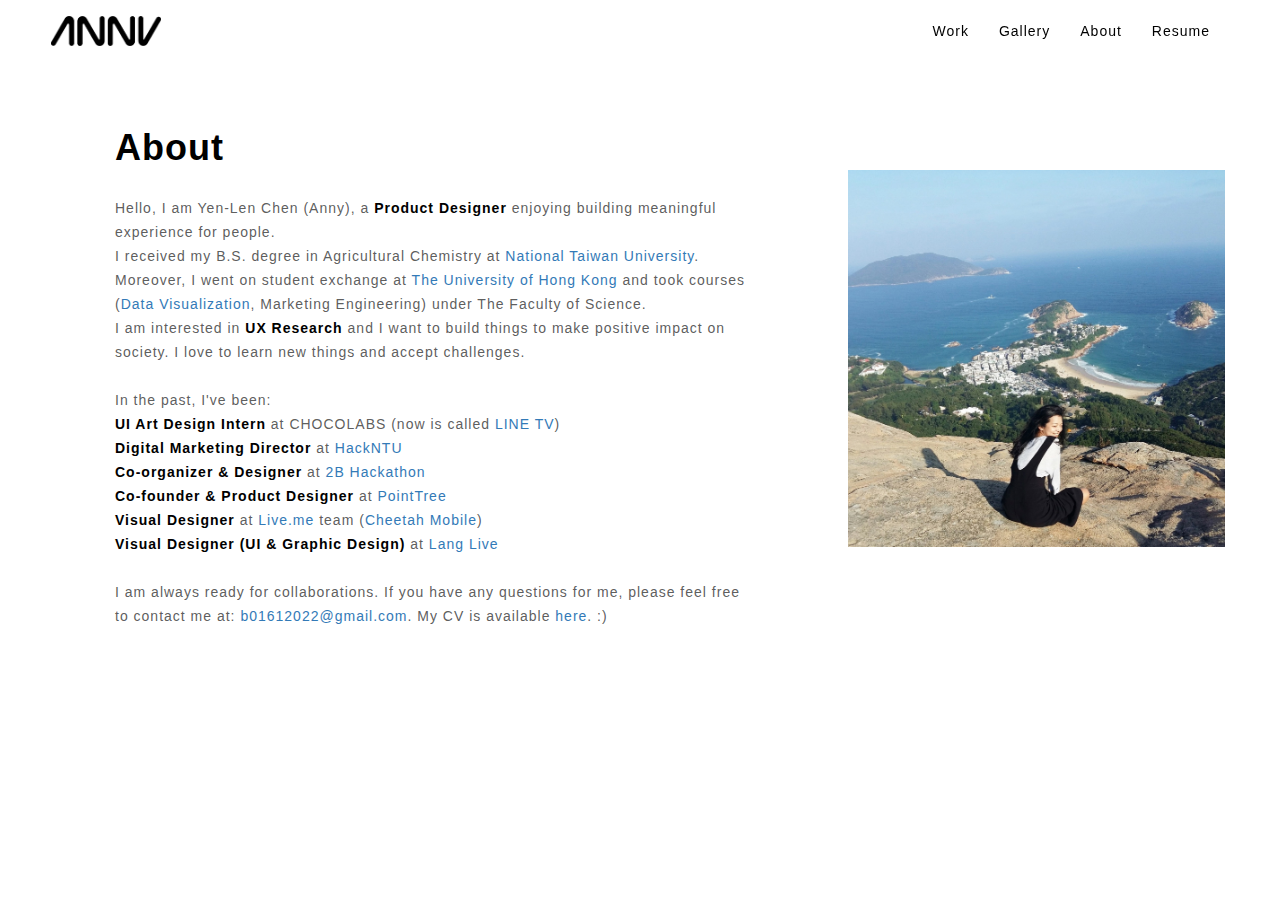
==== about.html @ 2463f5ef "first commit" ====
<!DOCTYPE html>
<html lang="en">
	<head>
		<meta charset="utf-8">
		<title>Chen, Yen-Len</title>
		<meta name="viewport" content="width=device-width, initial-scale=1">
		<link rel="icon" type="image/png" href="head_logo.png">
		<link rel="stylesheet" type="text/css" href="bootstrap.min.css">
		<link rel="stylesheet" type="text/css" href="about.css">
		<script src="https://ajax.googleapis.com/ajax/libs/jquery/1.11.1/jquery.min.js"></script>
  		<script src="bootstrap.min.js"></script>
  		<script>
		  (function(i,s,o,g,r,a,m){i['GoogleAnalyticsObject']=r;i[r]=i[r]||function(){
		  (i[r].q=i[r].q||[]).push(arguments)},i[r].l=1*new Date();a=s.createElement(o),
		  m=s.getElementsByTagName(o)[0];a.async=1;a.src=g;m.parentNode.insertBefore(a,m)
		  })(window,document,'script','https://www.google-analytics.com/analytics.js','ga');

		  ga('create', 'UA-93184036-1', 'auto');
		  ga('send', 'pageview');

		</script>

	</head>

	<body  data-target="#navbar-follow" data-spy="scroll">
	
		<div class="nav navbar-fixed-top" id="navbar-follow">

				<nav class="navbar navbar-default" role="navigation">
	        <div class="container">
	        	<div class="navbar-header">
	                <button type="button" class="navbar-toggle" data-toggle="collapse" data-target="#myNavbar">
	                    <span class="icon-bar"></span>
	                    <span class="icon-bar"></span>
	                    <span class="icon-bar"></span> 
	                </button>
	                <a class="navbar-brand" href="index.html">
	   					<img src="logo.png"  height="30" >
					</a>
	            </div>

	            <div class="collapse navbar-collapse" id="myNavbar">
		            <ul class="nav navbar-nav navbar-right">
							<li><a href="index.html#work">Work</a></li>
							<li><a href="gallery.html">Gallery</a></li>
				            <li><a href="about.html">About</a></li>
				            <li><a href="https://drive.google.com/file/d/1u3EuV8HXHEajZyKUcncGNHfp7hFh6tCM/view?usp=sharing" target="blank">Resume</a></li>
			        </ul>
	            </div>
	        
	        </div>
	    </nav>
	    </div>

	    <div class="col-md-12 ">
	    	<div class="col-md-8 work-detail">	
		    	<p style="font-weight: 600; font-size: 36px; color: black">About</p>
		    	Hello, I am Yen-Len Chen (Anny), a <span>Product Designer</span> enjoying building meaningful experience for people.<br>I received my B.S. degree in Agricultural Chemistry at <a href="http://www.ntu.edu.tw/" target="_blank">National Taiwan University</a>. Moreover, I went on student exchange at <a href="http://www.hku.hk/" target="_blank">The University of Hong Kong</a> and took courses (<a href="https://plot.ly/~annychen" target="blank">Data Visualization</a>, Marketing Engineering) under The Faculty of Science. <br>
				I am interested in <span>UX Research</span> and I want to build things to make positive impact on society. I love to learn new things and accept challenges.<br><br>
				In the past, I've been:<br>
				<span>UI Art Design Intern</span> at CHOCOLABS (now is called <a href="https://www.linetv.tw" target="_blank" > LINE TV</a>)<br>
				<span>Digital Marketing Director</span> at <a href="https://www.facebook.com/hackNTU/" target="_blank" >HackNTU</a><br>
				<span>Co-organizer & Designer</span> at <a href="https://www.facebook.com/2BHackathon/" target="_blank" >2B Hackathon</a><br>
				<span>Co-founder & Product Designer</span> at <a href="https://www.facebook.com/GpointTree/" target="_blank" >PointTree</a><br>				
				<span>Visual Designer</span> at <a href="https://www.facebook.com/livemetw/" target="_blank" > Live.me </a> team (<a href="http://www.cmcm.com/zh-tw/" target="_blank" >Cheetah Mobile</a>)<br>
				<span>Visual Designer (UI & Graphic Design)</span> at <a href="https://www.langlive.com.tw/" target="_blank" >Lang Live</a><br><br>

				I am always ready for collaborations. If you have any questions for me, please feel free to contact me at: <a href="mailto:b01612022@gmail.com">b01612022@gmail.com</a>. My CV is available <a href="https://drive.google.com/file/d/1u3EuV8HXHEajZyKUcncGNHfp7hFh6tCM/view?usp=sharing" target="blank">here</a>. :)
	    	</div>	 	    
	    	<div class="col-md-4 videowrapper"><img src="about.jpg" class="about-img"></div>	 	
	    </div>		
	</body>
</html>
---- about.css ----
body{
	position: relative;
	font-family:  sans-serif ;
	background-color: white;
	letter-spacing: 1px;
}


p{
	
	margin-bottom: 1.6em;
	display: block;
    -webkit-margin-before: 1em;
    -webkit-margin-after: 1em;
    -webkit-margin-start: 0px;
    -webkit-margin-end: 0px;
    
}

.navbar-default {
  background-color: #ffffff;
  border-color: #ffffff;
}

.navbar-brand{
	position: absolute;
	left: 50px;
}
.col-md-4{
	padding-left:0px;
	padding-top: 170px;
	padding-right:40px;
}
.col-md-8{
	padding: 100px;
}

.navbar-default .navbar-nav > li > a {
	color: black;
	padding-top: 20px;
	float: right;
}
.navbar-default .navbar-nav > li > a:hover,
.navbar-default .navbar-nav > li > a:focus {
	color: #7B7B7B;
	text-decoration: none;
	padding-bottom: 8px;
	float: right;
}

.navbar-default .navbar-nav > .active > a,
.navbar-default .navbar-nav > .active > a:hover,
.navbar-default .navbar-nav > .active > a:focus {
	background-color: #ffffff;
	padding-bottom: 8px;
	color: black;
	margin-right: auto;
	float: right;

}


@media (max-width: 767px) {
  .navbar-default .navbar-nav .open .dropdown-menu > li > a {
    color: #ffffff;
  }
  .navbar-default .navbar-nav .open .dropdown-menu > li > a:hover,
  .navbar-default .navbar-nav .open .dropdown-menu > li > a:focus {
    color: #ffffff;
  }
  .navbar-default .navbar-nav .open .dropdown-menu > .active > a,
  .navbar-default .navbar-nav .open .dropdown-menu > .active > a:hover,
  .navbar-default .navbar-nav .open .dropdown-menu > .active > a:focus {
    color: #ffffff;
    background-color: #ffffff;
  }
  
  .col-md-8{
  	padding: 20px;
  	padding-top: 100px
  }
  .videowrapper {
	    float: none;
	    clear: both;
	    width: 100%;
	    position: relative;
	    padding-bottom: 56.25%;
	    padding-top: 25px;
	    height: 0;
	}
  .videowrapper img {
	    position: absolute;
	    top: 0;
	    left: 0;
	    padding-bottom: 60px;
	}

}


.work-detail{
	color: rgba(51,51,51,.8);
	line-height: 24px;
}

.work-detail p{
	font-size: 24px;
}


.work-detail span{
	font-weight: bold;
	color: black;
}

.about-img{
	display: block;
    margin: auto;
    justify-content: center;
	overflow: hidden;
	width: 100%;
}

/*Animation area*/

.hvrbox {
	position: relative;	
}
.hvrbox img {
	max-width: 100%;
}
.hvrbox .hvrbox-layer-bottom {
	opacity: 1;
}
.hvrbox .hvrbox-layer-top {
	opacity: 0;
	position: absolute;
	top: 0;
	left: 0;
	right: 0;
	bottom: 0;
	width: 100%;
	height: 100%;
	background: rgba(255, 255, 255, 0.9);
	color: black;
	padding: 15px;
	-moz-transition: all 0.5s ease-in-out 0s;
	-webkit-transition: all 0.5s ease-in-out 0s;
	-ms-transition: all 0.5s ease-in-out 0s;
	transition: all 0.5s ease-in-out 0s;
}
.hvrbox:hover .hvrbox-layer-top,
.hvrbox.active .hvrbox-layer-top {
	opacity: 1;
}
.hvrbox .hvrbox-text {
	text-align: center;
	font-size: 20px;
	font-weight: 300%;
	display: inline-block;
	position: absolute;
	top: 50%;
	left: 50%;
	-moz-transform: translate(-50%, -50%);
	-webkit-transform: translate(-50%, -50%);
	-ms-transform: translate(-50%, -50%);
	transform: translate(-50%, -50%);
}
/*Animation area*/
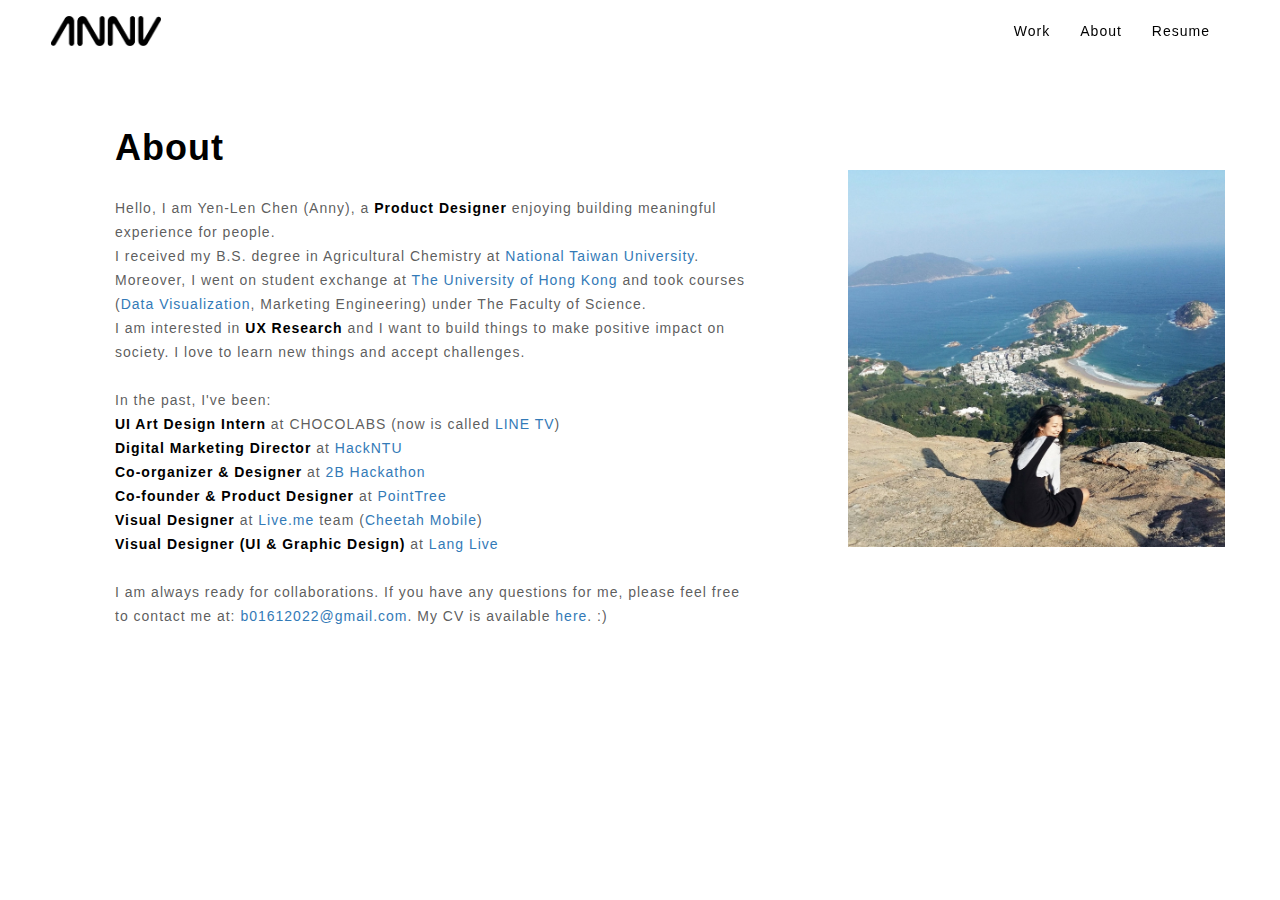
==== commit 7408fc7f: "correct web pages" ====
--- a/about.html
+++ b/about.html
@@ -1,73 +1,133 @@
 <!DOCTYPE html>
 <html lang="en">
-	<head>
-		<meta charset="utf-8">
-		<title>Chen, Yen-Len</title>
-		<meta name="viewport" content="width=device-width, initial-scale=1">
-		<link rel="icon" type="image/png" href="head_logo.png">
-		<link rel="stylesheet" type="text/css" href="bootstrap.min.css">
-		<link rel="stylesheet" type="text/css" href="about.css">
-		<script src="https://ajax.googleapis.com/ajax/libs/jquery/1.11.1/jquery.min.js"></script>
-  		<script src="bootstrap.min.js"></script>
-  		<script>
-		  (function(i,s,o,g,r,a,m){i['GoogleAnalyticsObject']=r;i[r]=i[r]||function(){
-		  (i[r].q=i[r].q||[]).push(arguments)},i[r].l=1*new Date();a=s.createElement(o),
-		  m=s.getElementsByTagName(o)[0];a.async=1;a.src=g;m.parentNode.insertBefore(a,m)
-		  })(window,document,'script','https://www.google-analytics.com/analytics.js','ga');
+  <head>
+    <meta charset="utf-8" />
+    <title>Chen, Yen-Len</title>
+    <meta name="viewport" content="width=device-width, initial-scale=1" />
+    <link rel="icon" type="image/png" href="head_logo.png" />
+    <link rel="stylesheet" type="text/css" href="bootstrap.min.css" />
+    <link rel="stylesheet" type="text/css" href="about.css" />
+    <script src="https://ajax.googleapis.com/ajax/libs/jquery/1.11.1/jquery.min.js"></script>
+    <script src="bootstrap.min.js"></script>
+    <script>
+      (function (i, s, o, g, r, a, m) {
+        i['GoogleAnalyticsObject'] = r;
+        (i[r] =
+          i[r] ||
+          function () {
+            (i[r].q = i[r].q || []).push(arguments);
+          }),
+          (i[r].l = 1 * new Date());
+        (a = s.createElement(o)), (m = s.getElementsByTagName(o)[0]);
+        a.async = 1;
+        a.src = g;
+        m.parentNode.insertBefore(a, m);
+      })(
+        window,
+        document,
+        'script',
+        'https://www.google-analytics.com/analytics.js',
+        'ga',
+      );
 
-		  ga('create', 'UA-93184036-1', 'auto');
-		  ga('send', 'pageview');
+      ga('create', 'UA-93184036-1', 'auto');
+      ga('send', 'pageview');
+    </script>
+  </head>
 
-		</script>
+  <body data-target="#navbar-follow" data-spy="scroll">
+    <div class="nav navbar-fixed-top" id="navbar-follow">
+      <nav class="navbar navbar-default" role="navigation">
+        <div class="container">
+          <div class="navbar-header">
+            <button
+              type="button"
+              class="navbar-toggle"
+              data-toggle="collapse"
+              data-target="#myNavbar"
+            >
+              <span class="icon-bar"></span>
+              <span class="icon-bar"></span>
+              <span class="icon-bar"></span>
+            </button>
+            <a class="navbar-brand" href="index.html">
+              <img src="logo.png" alt="mylogo" height="30" />
+            </a>
+          </div>
 
-	</head>
+          <div class="collapse navbar-collapse" id="myNavbar">
+            <ul class="nav navbar-nav navbar-right">
+              <li><a href="index.html#work">Work</a></li>
+              <li><a href="about.html">About</a></li>
+              <li>
+                <a
+                  href="https://drive.google.com/file/d/1u3EuV8HXHEajZyKUcncGNHfp7hFh6tCM/view?usp=sharing"
+                  target="_blank"
+                  >Resume</a
+                >
+              </li>
+            </ul>
+          </div>
+        </div>
+      </nav>
+    </div>
 
-	<body  data-target="#navbar-follow" data-spy="scroll">
-	
-		<div class="nav navbar-fixed-top" id="navbar-follow">
+    <div class="col-md-12">
+      <div class="col-md-8 work-detail">
+        <p style="font-weight: 600; font-size: 36px; color: black;">About</p>
+        Hello, I am Yen-Len Chen (Anny), a
+        <span>Product Designer</span> enjoying building meaningful experience
+        for people.<br />I received my B.S. degree in Agricultural Chemistry at
+        <a href="http://www.ntu.edu.tw/" target="_blank"
+          >National Taiwan University</a
+        >. Moreover, I went on student exchange at
+        <a href="http://www.hku.hk/" target="_blank"
+          >The University of Hong Kong</a
+        >
+        and took courses (<a href="https://plot.ly/~annychen" target="blank"
+          >Data Visualization</a
+        >, Marketing Engineering) under The Faculty of Science. <br />
+        I am interested in <span>UX Research</span> and I want to build things
+        to make positive impact on society. I love to learn new things and
+        accept challenges.<br /><br />
+        In the past, I've been:<br />
+        <span>UI Art Design Intern</span> at CHOCOLABS (now is called
+        <a href="https://www.linetv.tw" target="_blank"> LINE TV</a>)<br />
+        <span>Digital Marketing Director</span> at
+        <a href="https://www.facebook.com/hackNTU/" target="_blank">HackNTU</a
+        ><br />
+        <span>Co-organizer & Designer</span> at
+        <a href="https://www.facebook.com/2BHackathon/" target="_blank"
+          >2B Hackathon</a
+        ><br />
+        <span>Co-founder & Product Designer</span> at
+        <a href="https://www.facebook.com/GpointTree/" target="_blank"
+          >PointTree</a
+        ><br />
+        <span>Visual Designer</span> at
+        <a href="https://www.facebook.com/livemetw/" target="_blank">
+          Live.me
+        </a>
+        team (<a href="http://www.cmcm.com/zh-tw/" target="_blank"
+          >Cheetah Mobile</a
+        >)<br />
+        <span>Visual Designer (UI & Graphic Design)</span> at
+        <a href="https://www.langlive.com.tw/" target="_blank">Lang Live</a
+        ><br /><br />
 
-				<nav class="navbar navbar-default" role="navigation">
-	        <div class="container">
-	        	<div class="navbar-header">
-	                <button type="button" class="navbar-toggle" data-toggle="collapse" data-target="#myNavbar">
-	                    <span class="icon-bar"></span>
-	                    <span class="icon-bar"></span>
-	                    <span class="icon-bar"></span> 
-	                </button>
-	                <a class="navbar-brand" href="index.html">
-	   					<img src="logo.png"  height="30" >
-					</a>
-	            </div>
-
-	            <div class="collapse navbar-collapse" id="myNavbar">
-		            <ul class="nav navbar-nav navbar-right">
-							<li><a href="index.html#work">Work</a></li>
-							<li><a href="gallery.html">Gallery</a></li>
-				            <li><a href="about.html">About</a></li>
-				            <li><a href="https://drive.google.com/file/d/1u3EuV8HXHEajZyKUcncGNHfp7hFh6tCM/view?usp=sharing" target="blank">Resume</a></li>
-			        </ul>
-	            </div>
-	        
-	        </div>
-	    </nav>
-	    </div>
-
-	    <div class="col-md-12 ">
-	    	<div class="col-md-8 work-detail">	
-		    	<p style="font-weight: 600; font-size: 36px; color: black">About</p>
-		    	Hello, I am Yen-Len Chen (Anny), a <span>Product Designer</span> enjoying building meaningful experience for people.<br>I received my B.S. degree in Agricultural Chemistry at <a href="http://www.ntu.edu.tw/" target="_blank">National Taiwan University</a>. Moreover, I went on student exchange at <a href="http://www.hku.hk/" target="_blank">The University of Hong Kong</a> and took courses (<a href="https://plot.ly/~annychen" target="blank">Data Visualization</a>, Marketing Engineering) under The Faculty of Science. <br>
-				I am interested in <span>UX Research</span> and I want to build things to make positive impact on society. I love to learn new things and accept challenges.<br><br>
-				In the past, I've been:<br>
-				<span>UI Art Design Intern</span> at CHOCOLABS (now is called <a href="https://www.linetv.tw" target="_blank" > LINE TV</a>)<br>
-				<span>Digital Marketing Director</span> at <a href="https://www.facebook.com/hackNTU/" target="_blank" >HackNTU</a><br>
-				<span>Co-organizer & Designer</span> at <a href="https://www.facebook.com/2BHackathon/" target="_blank" >2B Hackathon</a><br>
-				<span>Co-founder & Product Designer</span> at <a href="https://www.facebook.com/GpointTree/" target="_blank" >PointTree</a><br>				
-				<span>Visual Designer</span> at <a href="https://www.facebook.com/livemetw/" target="_blank" > Live.me </a> team (<a href="http://www.cmcm.com/zh-tw/" target="_blank" >Cheetah Mobile</a>)<br>
-				<span>Visual Designer (UI & Graphic Design)</span> at <a href="https://www.langlive.com.tw/" target="_blank" >Lang Live</a><br><br>
-
-				I am always ready for collaborations. If you have any questions for me, please feel free to contact me at: <a href="mailto:b01612022@gmail.com">b01612022@gmail.com</a>. My CV is available <a href="https://drive.google.com/file/d/1u3EuV8HXHEajZyKUcncGNHfp7hFh6tCM/view?usp=sharing" target="blank">here</a>. :)
-	    	</div>	 	    
-	    	<div class="col-md-4 videowrapper"><img src="about.jpg" class="about-img"></div>	 	
-	    </div>		
-	</body>
-</html>+        I am always ready for collaborations. If you have any questions for me,
+        please feel free to contact me at:
+        <a href="mailto:b01612022@gmail.com">b01612022@gmail.com</a>. My CV is
+        available
+        <a
+          href="https://drive.google.com/file/d/1u3EuV8HXHEajZyKUcncGNHfp7hFh6tCM/view?usp=sharing"
+          target="blank"
+          >here</a
+        >. :)
+      </div>
+      <div class="col-md-4 videowrapper">
+        <img src="about.jpg" alt="my about photo" class="about-img" />
+      </div>
+    </div>
+  </body>
+</html>
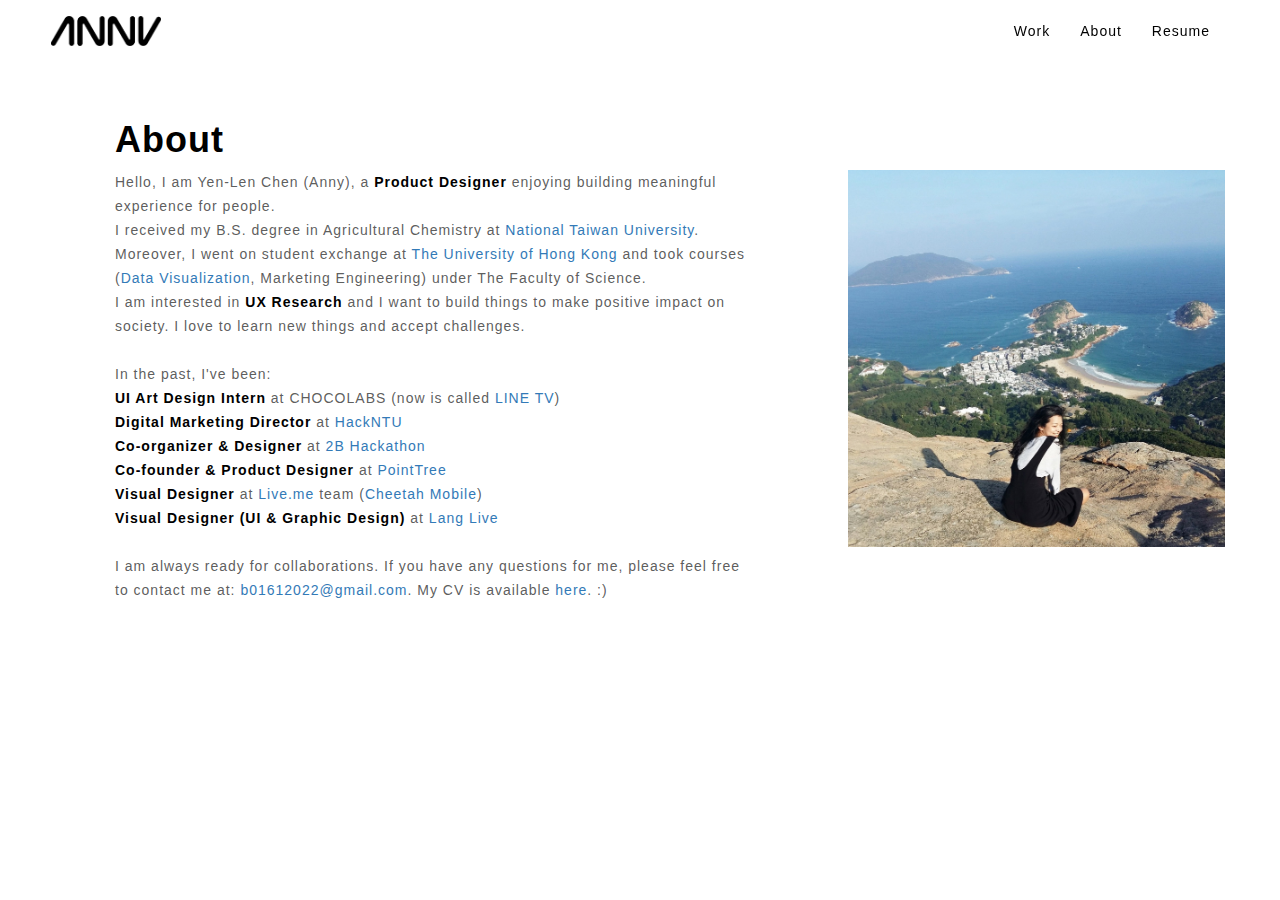
==== commit 29cb122a: "adjust style" ====
--- a/about.html
+++ b/about.html
@@ -40,16 +40,6 @@
       <nav class="navbar navbar-default" role="navigation">
         <div class="container">
           <div class="navbar-header">
-            <button
-              type="button"
-              class="navbar-toggle"
-              data-toggle="collapse"
-              data-target="#myNavbar"
-            >
-              <span class="icon-bar"></span>
-              <span class="icon-bar"></span>
-              <span class="icon-bar"></span>
-            </button>
             <a class="navbar-brand" href="index.html">
               <img src="logo.png" alt="mylogo" height="30" />
             </a>
@@ -62,9 +52,7 @@
               <li>
                 <a
                   href="https://drive.google.com/file/d/1u3EuV8HXHEajZyKUcncGNHfp7hFh6tCM/view?usp=sharing"
-                  target="_blank"
-                  >Resume</a
-                >
+                  target="_blank">Resume</a>
               </li>
             </ul>
           </div>
@@ -74,7 +62,7 @@
 
     <div class="col-md-12">
       <div class="col-md-8 work-detail">
-        <p style="font-weight: 600; font-size: 36px; color: black;">About</p>
+        <h1>About</h1>
         Hello, I am Yen-Len Chen (Anny), a
         <span>Product Designer</span> enjoying building meaningful experience
         for people.<br />I received my B.S. degree in Agricultural Chemistry at
--- a/about.css
+++ b/about.css
@@ -4,7 +4,10 @@
 	background-color: white;
 	letter-spacing: 1px;
 }
-
+h1, h2, h3{
+	color: black;
+	font-weight: 600;
+}
 
 p{
 	
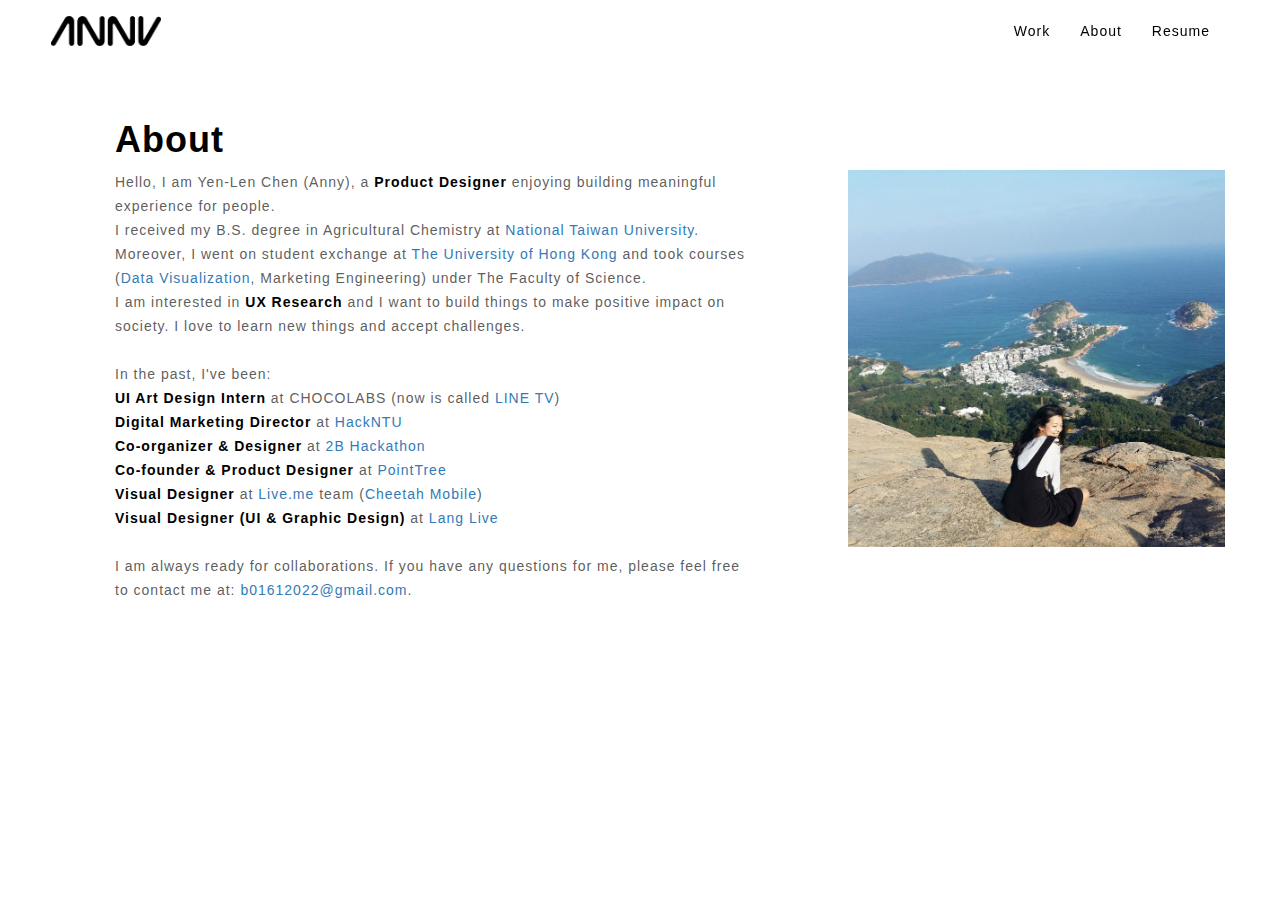
==== commit 47511ba4: "correct errors" ====
--- a/about.html
+++ b/about.html
@@ -105,13 +105,7 @@
 
         I am always ready for collaborations. If you have any questions for me,
         please feel free to contact me at:
-        <a href="mailto:b01612022@gmail.com">b01612022@gmail.com</a>. My CV is
-        available
-        <a
-          href="https://drive.google.com/file/d/1u3EuV8HXHEajZyKUcncGNHfp7hFh6tCM/view?usp=sharing"
-          target="blank"
-          >here</a
-        >. :)
+        <a href="mailto:b01612022@gmail.com">b01612022@gmail.com</a>.
       </div>
       <div class="col-md-4 videowrapper">
         <img src="about.jpg" alt="my about photo" class="about-img" />
